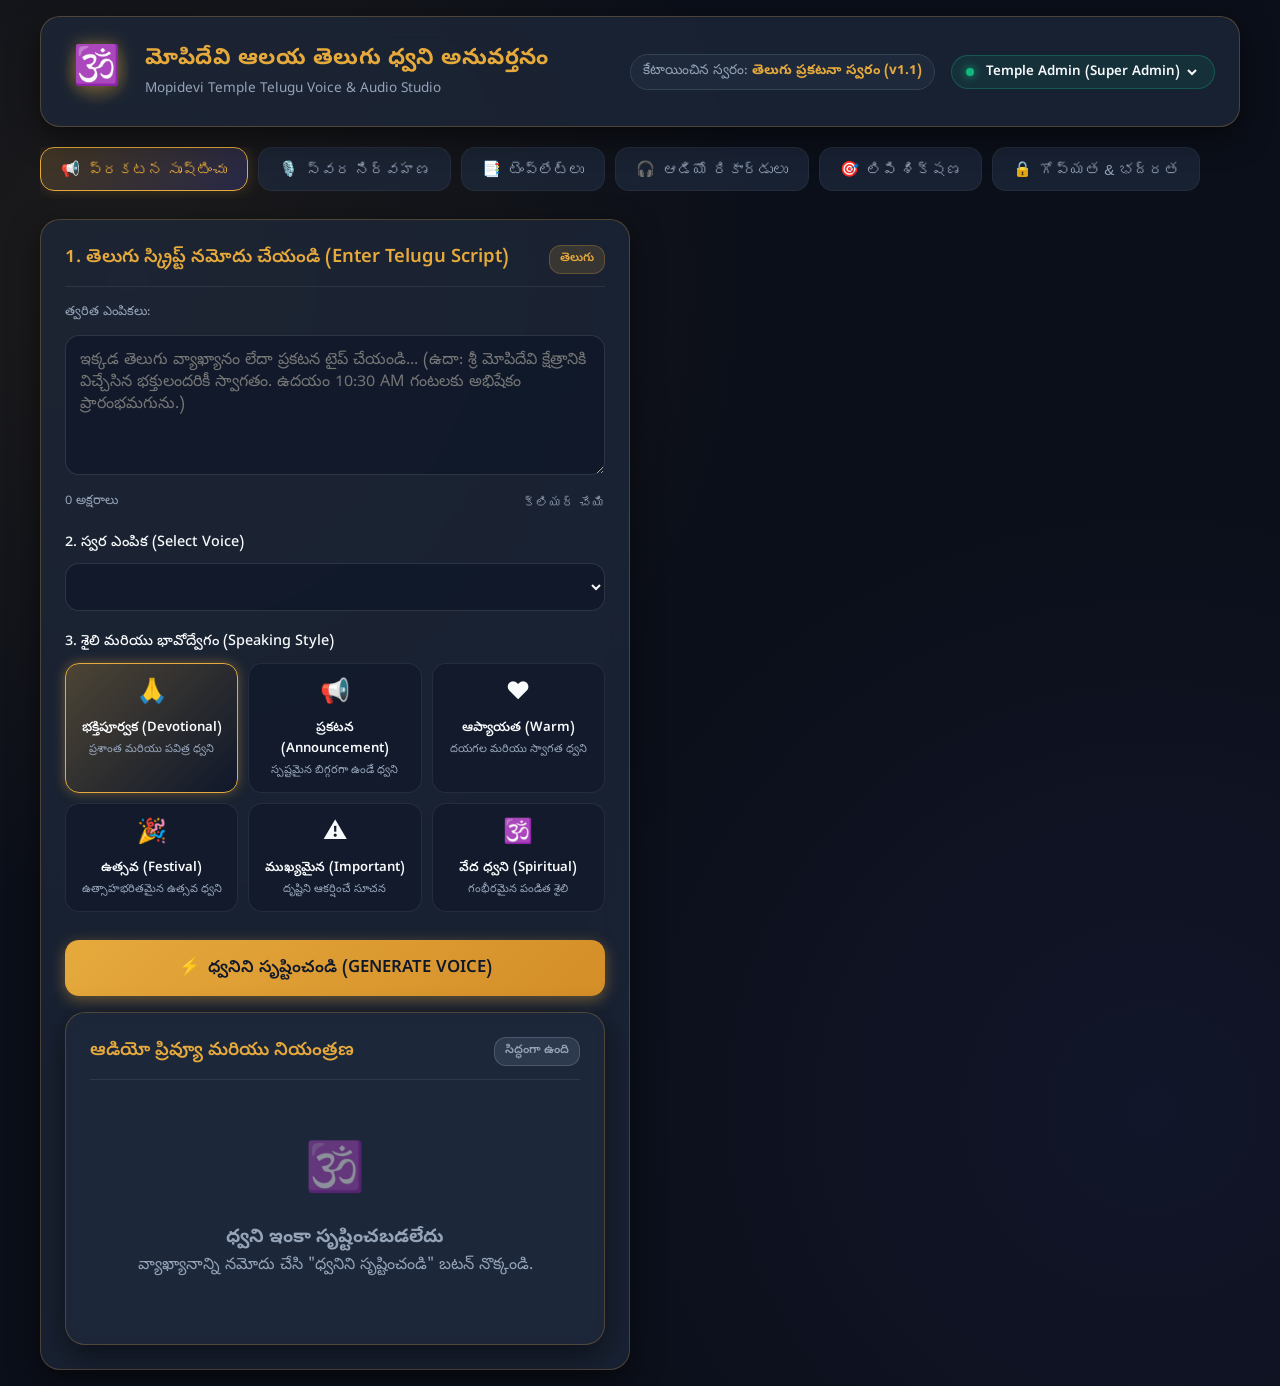
==== frontend/index.html @ fd285441 "Flatten root directory structure for GitHub and Render deployment" ====
<!DOCTYPE html>
<html lang="te">
<head>
    <meta charset="UTF-8">
    <meta name="viewport" content="width=device-width, initial-scale=1.0">
    <title>Mopidevi Temple Telugu Voice Application | మోపిదేవి క్షేత్రం</title>
    <!-- Google Fonts: Inter & Noto Sans Telugu -->
    <link rel="preconnect" href="https://fonts.googleapis.com">
    <link rel="preconnect" href="https://fonts.gstatic.com" crossorigin>
    <link href="https://fonts.googleapis.com/css2?family=Inter:wght@300;400;500;600;700&family=Noto+Sans+Telugu:wght@400;500;600;700&display=swap" rel="stylesheet">
    <link rel="stylesheet" href="styles.css">
</head>
<body>
    <div class="app-container">
        <!-- Top App Bar -->
        <header class="app-header">
            <div class="header-left">
                <div class="temple-logo">🕉️</div>
                <div class="header-titles">
                    <h1>మోపిదేవి ఆలయ తెలుగు ధ్వని అనువర్తనం</h1>
                    <p class="subtitle">Mopidevi Temple Telugu Voice & Audio Studio</p>
                </div>
            </div>
            <div class="header-right" style="display:flex; align-items:center; gap:16px;">
                <div class="assigned-voice-pill" style="background:#1E293B; border:1px solid #334155; padding:6px 12px; border-radius:20px; font-size:0.85rem;">
                    <span style="color:#94A3B8;">కేటాయించిన స్వరం: </span>
                    <strong id="assigned-voice-badge" style="color:#E5A93C;">తెలుగు ప్రకటనా స్వరం (v1.1)</strong>
                </div>
                <div class="user-badge">
                    <span class="status-dot"></span>
                    <select id="user-role-select" style="background:transparent; border:none; color:#F8FAFC; font-weight:600; font-family:inherit; cursor:pointer;">
                        <option value="operator_01" style="background:#1E293B;">Temple Operator 1 (Operator)</option>
                        <option value="operator_02" style="background:#1E293B;">Temple Operator 2 (Operator)</option>
                        <option value="manager_01" style="background:#1E293B;">Voice Manager (Manager)</option>
                        <option value="user_default" selected style="background:#1E293B;">Temple Admin (Super Admin)</option>
                    </select>
                </div>
            </div>
        </header>

        <!-- Navigation Tabs -->
        <nav class="app-tabs">
            <button class="tab-btn active" data-tab="tab-create">
                <span class="tab-icon">📢</span>
                <span class="tab-text">ప్రకటన సృష్టించు</span>
            </button>
            <button class="tab-btn" data-tab="tab-voices">
                <span class="tab-icon">🎙️</span>
                <span class="tab-text">స్వర నిర్వహణ</span>
            </button>
            <button class="tab-btn" data-tab="tab-templates">
                <span class="tab-icon">📑</span>
                <span class="tab-text">టెంప్లేట్‌లు</span>
            </button>
            <button class="tab-btn" data-tab="tab-history">
                <span class="tab-icon">🎧</span>
                <span class="tab-text">ఆడియో రికార్డులు</span>
            </button>
            <button class="tab-btn" data-tab="tab-training">
                <span class="tab-icon">🎯</span>
                <span class="tab-text">లిపి శిక్షణ</span>
            </button>
            <button class="tab-btn" data-tab="tab-privacy">
                <span class="tab-icon">🔒</span>
                <span class="tab-text">గోప్యత & భద్రత</span>
            </button>
        </nav>

        <!-- Main Content Area -->
        <main class="main-content">
            
            <!-- TAB 1: CREATE ANNOUNCEMENT -->
            <section id="tab-create" class="tab-content active">
                <div class="grid-layout">
                    <!-- Left Column: Inputs -->
                    <div class="card main-form-card">
                        <div class="card-header">
                            <h2>1. తెలుగు స్క్రిప్ట్ నమోదు చేయండి (Enter Telugu Script)</h2>
                            <span class="badge">తెలుగు</span>
                        </div>
                        
                        <div class="template-pills" id="quick-template-bar">
                            <span class="pill-label">త్వరిత ఎంపికలు:</span>
                            <!-- Dynamic templates pill buttons inserted via JS -->
                        </div>

                        <div class="textarea-container">
                            <textarea id="telugu-script-input" rows="5" placeholder="ఇక్కడ తెలుగు వ్యాఖ్యానం లేదా ప్రకటన టైప్ చేయండి... (ఉదా: శ్రీ మోపిదేవి క్షేత్రానికి విచ్చేసిన భక్తులందరికీ స్వాగతం. ఉదయం 10:30 AM గంటలకు అభిషేకం ప్రారంభమగును.)"></textarea>
                            <div class="textarea-footer">
                                <span id="char-count">0 అక్షరాలు</span>
                                <button class="btn-text" id="btn-clear-script">క్లియర్ చేయి</button>
                            </div>
                        </div>

                        <!-- Voice Selection -->
                        <div class="form-group margin-top-lg">
                            <label for="voice-select" class="form-label">
                                <span>2. స్వర ఎంపిక (Select Voice)</span>
                            </label>
                            <select id="voice-select" class="form-select">
                                <!-- Populated dynamically -->
                            </select>
                        </div>

                        <!-- Speaking Style Grid -->
                        <div class="form-group margin-top-lg">
                            <label class="form-label">
                                <span>3. శైలి మరియు భావోద్వేగం (Speaking Style)</span>
                            </label>
                            <div class="style-grid" id="style-grid">
                                <div class="style-card active" data-style="Devotional">
                                    <div class="style-icon">🙏</div>
                                    <div class="style-title">భక్తిపూర్వక (Devotional)</div>
                                    <div class="style-sub">ప్రశాంత మరియు పవిత్ర ధ్వని</div>
                                </div>
                                <div class="style-card" data-style="Announcement">
                                    <div class="style-icon">📢</div>
                                    <div class="style-title">ప్రకటన (Announcement)</div>
                                    <div class="style-sub">స్పష్టమైన బిగ్గరగా ఉండే ధ్వని</div>
                                </div>
                                <div class="style-card" data-style="Warm">
                                    <div class="style-icon">❤️</div>
                                    <div class="style-title">ఆప్యాయత (Warm)</div>
                                    <div class="style-sub">దయగల మరియు స్వాగత ధ్వని</div>
                                </div>
                                <div class="style-card" data-style="Festival">
                                    <div class="style-icon">🎉</div>
                                    <div class="style-title">ఉత్సవ (Festival)</div>
                                    <div class="style-sub">ఉత్సాహభరితమైన ఉత్సవ ధ్వని</div>
                                </div>
                                <div class="style-card" data-style="Important">
                                    <div class="style-icon">⚠️</div>
                                    <div class="style-title">ముఖ్యమైన (Important)</div>
                                    <div class="style-sub">దృష్టిని ఆకర్షించే సూచన</div>
                                </div>
                                <div class="style-card" data-style="Spiritual">
                                    <div class="style-icon">🕉️</div>
                                    <div class="style-title">వేద ధ్వని (Spiritual)</div>
                                    <div class="style-sub">గంభీరమైన పండిత శైలి</div>
                                </div>
                            </div>
                        <!-- Submit Action -->
                        <div class="margin-top-xl">
                            <button id="btn-generate" class="btn btn-primary btn-block btn-lg">
                                <span class="btn-icon">⚡</span>
                                <span>ధ్వనిని సృష్టించండి (GENERATE VOICE)</span>
                            </button>
                        </div>
                    </div>

                    <!-- Right Column: Generation Progress & Live Audio Player -->
                    <div class="card preview-card">
                        <div class="card-header">
                            <h2>ఆడియో ప్రివ్యూ మరియు నియంత్రణ</h2>
                            <span id="job-status-badge" class="badge badge-neutral">సిద్ధంగా ఉంది</span>
                        </div>

                        <!-- Pipeline Progress Box (Shown during processing) -->
                        <div id="pipeline-progress-box" class="progress-box hidden">
                            <div class="progress-header">
                                <span class="spinner"></span>
                                <span id="pipeline-step-text">తెలుగు స్క్రిప్ట్ విశ్లేషిస్తోంది...</span>
                            </div>
                            <div class="progress-bar-bg">
                                <div id="pipeline-progress-fill" class="progress-bar-fill" style="width: 5%;"></div>
                            </div>
                            <ul class="pipeline-steps-list">
                                <li id="step-1" class="step-item"><span>✓</span> తెలుగు పాఠ్య శుద్ధీకరణ (Text Normalization)</li>
                                <li id="step-2" class="step-item"><span>✓</span> మోపిదేవి ఉచ్చారణ సరిచూడటం (Pronunciation)</li>
                                <li id="step-3" class="step-item"><span>●</span> ధ్వని విభాగాల ఉత్పత్తి (Speech Director)</li>
                                <li id="step-4" class="step-item"><span>○</span> శబ్ద ప్రభావాల కలయిక (Temple FX)</li>
                                <li id="step-5" class="step-item"><span>○</span> ఆడియో మాస్టరింగ్ (Final Mastering)</li>
                            </ul>
                        </div>

                        <!-- Audio Player (Shown when complete) -->
                        <div id="audio-player-container" class="player-container hidden">
                            <div class="waveform-box">
                                <canvas id="waveform-canvas" width="400" height="90"></canvas>
                            </div>

                            <audio id="main-audio-player" class="hidden-audio"></audio>

                            <div class="player-controls">
                                <button id="btn-play-pause" class="btn-round btn-play">
                                    <span id="play-icon">▶</span>
                                </button>
                                <div class="time-display">
                                    <span id="current-time">0:00</span> / <span id="total-duration">0:00</span>
                                </div>
                            </div>

                            <div class="player-meta margin-top-md">
                                <div class="meta-item"><span class="meta-label">స్వరము:</span> <span id="meta-voice-name">-</span></div>
                                <div class="meta-item"><span class="meta-label">శైలి:</span> <span id="meta-style-name">-</span></div>
                            </div>

                            <div class="action-buttons-grid margin-top-lg">
                                <button id="btn-open-regen" class="btn btn-secondary">
                                    <span>🔄 తిరిగిన సృష్టించు (Regenerate)</span>
                                </button>
                                <button id="btn-download-mp3" class="btn btn-success">
                                    <span>⬇️ డోన్లోడ్ MP3</span>
                                </button>
                                <button id="btn-share" class="btn btn-outline">
                                    <span>🔗 షేర్ చేయి (Share)</span>
                                </button>
                            </div>
                        </div>

                        <!-- Default Empty State -->
                        <div id="empty-player-state" class="empty-state">
                            <div class="empty-icon">🕉️</div>
                            <h3>ధ్వని ఇంకా సృష్టించబడలేదు</h3>
                            <p>వ్యాఖ్యానాన్ని నమోదు చేసి "ధ్వనిని సృష్టించండి" బటన్ నొక్కండి.</p>
                        </div>
                    </div>
                </div>
            </section>

            <!-- TAB 2: VOICE MANAGEMENT -->
            <section id="tab-voices" class="tab-content">
                <div class="grid-layout">
                    <!-- Record Voice Card -->
                    <div class="card">
                        <div class="card-header">
                            <h2>కొత్త స్వరాన్ని రికార్డ్ చేయండి (Create Custom Voice Profile)</h2>
                        </div>
                        <p class="instructions-text">
                            ఫోన్ లేదా మైక్రోఫోన్ ద్వారా మీ స్వరాన్ని రికార్డ్ చేయండి. ప్రశాంతమైన వాతావరణంలో సహజంగా మాట్లాడండి.
                        </p>

                        <div class="form-group margin-top-md">
                            <label class="form-label">స్వర పేరు (Voice Name)</label>
                            <input type="text" id="custom-voice-name" class="form-input" placeholder="ఉదా: ప్రధాన పూజారి గారి స్వరం">
                        </div>

                        <div class="recorder-box margin-top-lg">
                            <div id="mic-visualizer-bar" class="mic-bar"></div>
                            <div class="recorder-status">
                                <span id="recording-status-text">రికార్డింగ్ చేయడానికి సిద్ధంగా ఉంది</span>
                            </div>
                            
                            <div class="recorder-actions margin-top-md">
                                <button id="btn-start-record" class="btn btn-danger">
                                    <span>🔴 రికార్డ్ ప్రారంభించు (Record)</span>
                                </button>
                                <button id="btn-stop-record" class="btn btn-secondary hidden">
                                    <span>⏹️ ఆపివేయి (Stop)</span>
                                </button>
                            </div>

                            <audio id="recorded-preview" controls class="margin-top-md hidden w-full"></audio>

                            <div id="quality-indicator" class="quality-badge margin-top-md hidden">
                                <span>రికార్డింగ్ నాణ్యత: </span>
                                <strong id="quality-score-text">🟢 Good</strong>
                            </div>
                        </div>

                        <div class="margin-top-xl">
                            <button id="btn-upload-voice" class="btn btn-primary btn-block" disabled>
                                <span>📤 స్వర ప్రొఫైల్ సృష్టించు (Save Voice Profile)</span>
                            </button>
                        </div>
                    </div>

                    <!-- Mobile Voice Training Session Card -->
                    <div class="card">
                        <div class="card-header">
                            <h2>🎙️ స్వర శిక్షణ సెషన్ (Mobile Voice Training Session)</h2>
                            <span class="badge badge-primary" id="training-session-badge">సెషన్ 1 / 5</span>
                        </div>
                        <p class="instructions-text">
                            మీ స్వర మోడల్ పరిపూర్ణంగా పనిచేయుటకు క్రింది వాక్యాన్ని స్పష్టంగా చదివి రికార్డ్ చేయండి:
                        </p>

                        <div class="sentence-training-box margin-top-md" style="background:#1E293B; padding:16px; border-radius:8px; border:1px solid #334155;">
                            <strong style="color:#94A3B8; font-size:0.85rem;">లక్ష్య వాక్యం (Read Sentence):</strong>
                            <p id="target-sentence-text" style="color:#F8FAFC; font-size:1.15rem; font-weight:600; margin-top:8px;">
                                "శ్రీ మోపిదేవి సుబ్రహ్మణ్యేశ్వర స్వామి వారి పవిత్ర దివ్య క్షేత్రానికి విచ్చేసిన భక్తులందరికీ హృదయపూర్వక స్వాగతం."
                            </p>
                        </div>

                        <div class="recorder-box margin-top-md">
                            <div class="recorder-actions">
                                <button id="btn-train-rec" class="btn btn-danger">
                                    <span>🔴 రికార్డ్ ప్రారంభించు (Record)</span>
                                </button>
                                <button id="btn-train-stop" class="btn btn-secondary hidden">
                                    <span>⏹️ ఆపివేయి (Stop)</span>
                                </button>
                            </div>
                            <audio id="train-preview-audio" controls class="margin-top-md hidden w-full"></audio>
                            
                            <div id="train-quality-badges" class="margin-top-md hidden" style="display:flex; gap:10px; flex-wrap:wrap;">
                                <span class="badge badge-success">✓ వ్యవధి: 3.2 సెకన్లు</span>
                                <span class="badge badge-success">✓ శబ్దం: స్వచ్ఛం (SNR 28dB)</span>
                                <span class="badge badge-success">✓ వాల్యూమ్: సరైనది</span>
                            </div>

                            <div class="margin-top-md" style="display:flex; gap:12px;">
                                <button id="btn-train-retake" class="btn btn-outline hidden" style="flex:1;">🔄 పునఃగ్రహణ (Retake)</button>
                                <button id="btn-train-accept" class="btn btn-success hidden" style="flex:1;">✓ అంగీకరించు & తదుపరి (Accept & Next)</button>
                            </div>
                        </div>
                    </div>

                    <!-- Available Voices List -->
                    <div class="card">
                        <div class="card-header">
                            <h2>అందుబాటులో ఉన్న స్వరాలు (Available Voice Profiles)</h2>
                        </div>
                        <div id="voices-list-container" class="voices-grid margin-top-md">
                            <!-- Populated dynamically -->
                        </div>
                    </div>
                </div>
            </section>

            <!-- TAB 3: TEMPLATES -->
            <section id="tab-templates" class="tab-content">
                <div class="card">
                    <div class="card-header">
                        <h2>ఆలయ పూర్వసిద్ధ టెంప్లేట్‌లు (Predefined Temple Templates)</h2>
                    </div>
                    <div class="templates-grid margin-top-lg" id="templates-grid-container">
                        <!-- Populated dynamically -->
                    </div>
                </div>
            </section>

            <!-- TAB 4: HISTORY -->
            <section id="tab-history" class="tab-content">
                <div class="card">
                    <div class="card-header">
                        <h2>ఇటీవలి ఆడియో ప్రకటనలు (Recent Announcements History)</h2>
                    </div>
                    <div class="history-list margin-top-md" id="history-list-container">
                        <!-- Populated dynamically -->
                    </div>
                </div>
            </section>

            <!-- TAB: ADAPTIVE VOICE TRAINING -->
            <section id="tab-training" class="tab-content">
                <div class="card">
                    <div class="card-header">
                        <h2>🎯 లిపి శిక్షణ మరియు స్వర మోడల్ మెరుగుదల (Adaptive Voice Training)</h2>
                    </div>
                    <p class="instructions-text">
                        వ్యక్తపరిచిన ప్రకటనలలో కష్టమైన తెలుగు పదాలు గుర్తించబడినప్పుడు, ఆ పదాలకు సంబంధించిన స్వర నమూనాలను ఇక్కడ రికార్డ్ చేయండి. మీ రికార్డింగ్ నమూనాలు మీ స్వర మోడల్‌ను మరింత మానవ సహజంగా శిక్షణ ఇస్తాయి.
                    </p>
                    <div class="training-requests-list margin-top-md" id="training-requests-container">
                        <!-- Populated dynamically -->
                    </div>
                </div>
            </section>

            <!-- TAB 5: PRIVACY & SETTINGS -->
            <section id="tab-privacy" class="tab-content">
                <div class="card">
                    <div class="card-header">
                        <h2>స్వర డేటా గోప్యత మరియు భద్రత (Voice Data Privacy)</h2>
                    </div>
                    <div class="privacy-content">
                        <div class="privacy-box">
                            <h3>🔒 ఎన్‌క్రిప్టెడ్ ప్రాసెసింగ్ (Encrypted Pipeline)</h3>
                            <p>మీ ధ్వని రికార్డింగ్‌లు ఎన్‌క్రిప్ట్ చేయబడి కేవలం తాత్కాలిక మోడల్ ప్రాసెసింగ్ కోసం ఉపయోగించబడతాయి.</p>
                        </div>
                        <div class="privacy-box margin-top-md">
                            <h3>🗑️ రికార్డింగ్ తొలగింపు (Automatic Raw Recording Deletion)</h3>
                            <p>స్వర మోడల్ సిద్ధమైన వెంటనే మీ అసలు ఆడియో రికార్డింగ్ ఫైల్స్ సిస్టమ్ నుండి స్వయంచాలకంగా తొలగించబడతాయి.</p>
                        </div>
                        <div class="privacy-box margin-top-md">
                            <h3>⚠️ స్వర ప్రొఫైల్ శాశ్వత తొలగింపు (Delete Voice Profile)</h3>
                            <p>మీరు ఎప్పుడైనా "స్వర నిర్వహణ" ట్యాబ్ నుండి మీ స్వంత స్వర ప్రొఫైల్‌ను పూర్తిగా తొలగించవచ్చు.</p>
                        </div>
                    </div>
                </div>
            </section>

        </main>
    </div>

    <!-- REGENERATE MODAL -->
    <div id="modal-regen" class="modal-backdrop hidden">
        <div class="modal-content">
            <div class="modal-header">
                <h3>తిరిగి సృష్టించు (Regenerate Audio)</h3>
                <button class="modal-close" id="btn-close-modal">&times;</button>
            </div>
            <div class="modal-body">
                <p>ప్రస్తుత ధ్వని నచ్చలేదా? క్రింది ఎంపికలతో తిరిగి సృష్టించండి:</p>
                <div class="form-group margin-top-md">
                    <label class="form-label">శైలి మార్చండి:</label>
                    <select id="modal-style-select" class="form-select">
                        <option value="Devotional">🙏 భక్తిపూర్వక (More Devotional)</option>
                        <option value="Announcement">📢 ప్రకటనా శైలి (Clearer Announcement)</option>
                        <option value="Warm">❤️ ఆప్యాయత (Slower & Warmer)</option>
                        <option value="Important">⚠️ ముఖ్యమైన (Urgent & Loud)</option>
                    </select>
                </div>
            </div>
            <div class="modal-footer">
                <button id="btn-cancel-regen" class="btn btn-secondary">రద్దు చేయి</button>
                <button id="btn-submit-regen" class="btn btn-primary">సృష్టించు (Regenerate Now)</button>
            </div>
        </div>
    </div>

    <script src="app.js"></script>
</body>
</html>
---- frontend/styles.css ----
:root {
    --bg-dark: #0B0F19;
    --bg-card: rgba(30, 41, 59, 0.75);
    --bg-card-hover: rgba(47, 63, 90, 0.85);
    --border-gold: rgba(229, 169, 60, 0.25);
    --gold-primary: #E5A93C;
    --gold-hover: #F5B84C;
    --gold-glow: rgba(229, 169, 60, 0.4);
    --indigo-accent: #6366F1;
    --emerald-success: #10B981;
    --red-danger: #EF4444;
    --text-main: #F8FAFC;
    --text-muted: #94A3B8;
    --font-family: 'Noto Sans Telugu', 'Inter', -apple-system, sans-serif;
    --radius-sm: 8px;
    --radius-md: 14px;
    --radius-lg: 20px;
    --shadow-main: 0 10px 30px rgba(0, 0, 0, 0.5);
}

* {
    box-sizing: border-box;
    margin: 0;
    padding: 0;
}

body {
    background-color: var(--bg-dark);
    background-image: 
        radial-gradient(circle at 10% 20%, rgba(229, 169, 60, 0.08) 0%, transparent 40%),
        radial-gradient(circle at 90% 80%, rgba(99, 102, 241, 0.08) 0%, transparent 40%);
    color: var(--text-main);
    font-family: var(--font-family);
    min-height: 100vh;
    padding: 16px;
    line-height: 1.6;
}

/* App Container */
.app-container {
    max-width: 1200px;
    margin: 0 auto;
}

/* Header */
.app-header {
    display: flex;
    justify-content: space-between;
    align-items: center;
    padding: 16px 24px;
    background: var(--bg-card);
    backdrop-filter: blur(12px);
    border: 1px solid var(--border-gold);
    border-radius: var(--radius-lg);
    margin-bottom: 20px;
    box-shadow: var(--shadow-main);
}

.header-left {
    display: flex;
    align-items: center;
    gap: 16px;
}

.temple-logo {
    font-size: 2.4rem;
    background: radial-gradient(circle, rgba(229,169,60,0.3) 0%, transparent 70%);
    padding: 8px;
    border-radius: 50%;
    filter: drop-shadow(0 0 8px var(--gold-glow));
}

.header-titles h1 {
    font-size: 1.4rem;
    font-weight: 700;
    color: var(--gold-primary);
    letter-spacing: 0.5px;
}

.header-titles .subtitle {
    font-size: 0.85rem;
    color: var(--text-muted);
}

.user-badge {
    display: flex;
    align-items: center;
    gap: 8px;
    background: rgba(16, 185, 129, 0.1);
    border: 1px solid rgba(16, 185, 129, 0.3);
    padding: 6px 14px;
    border-radius: 20px;
    font-size: 0.85rem;
}

.status-dot {
    width: 8px;
    height: 8px;
    background-color: var(--emerald-success);
    border-radius: 50%;
    box-shadow: 0 0 8px var(--emerald-success);
}

/* Tab Navigation */
.app-tabs {
    display: flex;
    gap: 10px;
    overflow-x: auto;
    padding-bottom: 8px;
    margin-bottom: 20px;
}

.tab-btn {
    display: flex;
    align-items: center;
    gap: 8px;
    background: var(--bg-card);
    border: 1px solid rgba(255, 255, 255, 0.05);
    color: var(--text-muted);
    padding: 12px 20px;
    border-radius: var(--radius-md);
    font-size: 0.95rem;
    font-weight: 500;
    cursor: pointer;
    white-space: nowrap;
    transition: all 0.25s ease;
}

.tab-btn:hover {
    background: var(--bg-card-hover);
    color: var(--text-main);
    border-color: var(--border-gold);
}

.tab-btn.active {
    background: linear-gradient(135deg, rgba(229, 169, 60, 0.2) 0%, rgba(99, 102, 241, 0.2) 100%);
    border-color: var(--gold-primary);
    color: var(--gold-primary);
    box-shadow: 0 0 15px rgba(229, 169, 60, 0.2);
}

/* Content Area */
.tab-content {
    display: none;
}

.tab-content.active {
    display: block;
    animation: fadeIn 0.3s ease-in-out;
}

@keyframes fadeIn {
    from { opacity: 0; transform: translateY(6px); }
    to { opacity: 1; transform: translateY(0); }
}

/* Layout Grid */
.grid-layout {
    display: grid;
    grid-template-columns: 1fr 1fr;
    gap: 20px;
}

@media (max-width: 900px) {
    .grid-layout {
        grid-template-columns: 1fr;
    }
}

/* Card Styles */
.card {
    background: var(--bg-card);
    backdrop-filter: blur(12px);
    border: 1px solid var(--border-gold);
    border-radius: var(--radius-lg);
    padding: 24px;
    box-shadow: var(--shadow-main);
}

.card-header {
    display: flex;
    justify-content: space-between;
    align-items: center;
    margin-bottom: 16px;
    padding-bottom: 12px;
    border-bottom: 1px solid rgba(255, 255, 255, 0.08);
}

.card-header h2 {
    font-size: 1.15rem;
    font-weight: 600;
    color: var(--gold-primary);
}

.badge {
    background: rgba(229, 169, 60, 0.15);
    color: var(--gold-primary);
    border: 1px solid var(--border-gold);
    padding: 4px 10px;
    border-radius: 12px;
    font-size: 0.75rem;
    font-weight: 600;
}

.badge-neutral {
    background: rgba(148, 163, 184, 0.15);
    color: var(--text-muted);
    border-color: rgba(148, 163, 184, 0.3);
}

.badge-success {
    background: rgba(16, 185, 129, 0.15);
    color: var(--emerald-success);
    border-color: rgba(16, 185, 129, 0.3);
}

/* Textarea & Inputs */
.template-pills {
    display: flex;
    flex-wrap: wrap;
    gap: 6px;
    align-items: center;
    margin-bottom: 12px;
}

.pill-label {
    font-size: 0.8rem;
    color: var(--text-muted);
}

.pill-btn {
    background: rgba(255, 255, 255, 0.05);
    border: 1px solid rgba(255, 255, 255, 0.1);
    color: var(--text-main);
    padding: 4px 10px;
    border-radius: 14px;
    font-size: 0.78rem;
    cursor: pointer;
    transition: all 0.2s ease;
}

.pill-btn:hover {
    border-color: var(--gold-primary);
    color: var(--gold-primary);
}

.textarea-container {
    position: relative;
}

textarea.form-control, textarea {
    width: 100%;
    background: rgba(15, 23, 42, 0.8);
    border: 1px solid rgba(255, 255, 255, 0.12);
    border-radius: var(--radius-md);
    color: var(--text-main);
    padding: 14px;
    font-family: var(--font-family);
    font-size: 1rem;
    resize: vertical;
    outline: none;
    transition: border-color 0.25s ease;
}

textarea:focus, select:focus, input:focus {
    border-color: var(--gold-primary);
    box-shadow: 0 0 10px rgba(229, 169, 60, 0.2);
}

.textarea-footer {
    display: flex;
    justify-content: space-between;
    align-items: center;
    font-size: 0.8rem;
    color: var(--text-muted);
    margin-top: 6px;
}

.btn-text {
    background: none;
    border: none;
    color: var(--text-muted);
    cursor: pointer;
    font-size: 0.8rem;
}

.btn-text:hover {
    color: var(--red-danger);
}

/* Select & Forms */
.form-group {
    margin-bottom: 16px;
}

.margin-top-md { margin-top: 14px; }
.margin-top-lg { margin-top: 20px; }
.margin-top-xl { margin-top: 28px; }

.form-label {
    display: block;
    font-size: 0.9rem;
    font-weight: 500;
    color: var(--text-main);
    margin-bottom: 8px;
}

.form-select, .form-input {
    width: 100%;
    background: rgba(15, 23, 42, 0.8);
    border: 1px solid rgba(255, 255, 255, 0.12);
    border-radius: var(--radius-md);
    color: var(--text-main);
    padding: 12px 14px;
    font-family: var(--font-family);
    font-size: 0.95rem;
    outline: none;
}

/* Style Selection Grid */
.style-grid {
    display: grid;
    grid-template-columns: repeat(3, 1fr);
    gap: 10px;
}

@media (max-width: 600px) {
    .style-grid {
        grid-template-columns: repeat(2, 1fr);
    }
}

.style-card {
    background: rgba(15, 23, 42, 0.6);
    border: 1px solid rgba(255, 255, 255, 0.08);
    border-radius: var(--radius-md);
    padding: 12px;
    text-align: center;
    cursor: pointer;
    transition: all 0.25s ease;
}

.style-card:hover {
    border-color: var(--border-gold);
    transform: translateY(-2px);
}

.style-card.active {
    background: linear-gradient(135deg, rgba(229, 169, 60, 0.25) 0%, rgba(15, 23, 42, 0.9) 100%);
    border-color: var(--gold-primary);
    box-shadow: 0 0 12px var(--gold-glow);
}

.style-icon {
    font-size: 1.5rem;
    margin-bottom: 4px;
}

.style-title {
    font-size: 0.82rem;
    font-weight: 600;
    color: var(--text-main);
}

.style-sub {
    font-size: 0.7rem;
    color: var(--text-muted);
    margin-top: 2px;
}

/* Buttons */
.btn {
    display: inline-flex;
    align-items: center;
    justify-content: center;
    gap: 8px;
    padding: 12px 24px;
    border-radius: var(--radius-md);
    font-family: var(--font-family);
    font-size: 0.95rem;
    font-weight: 600;
    border: none;
    cursor: pointer;
    transition: all 0.25s ease;
}

.btn-primary {
    background: linear-gradient(135deg, #E5A93C 0%, #D48E28 100%);
    color: #0F172A;
    box-shadow: 0 4px 15px var(--gold-glow);
}

.btn-primary:hover {
    background: linear-gradient(135deg, #F5B84C 0%, #E5A93C 100%);
    transform: translateY(-2px);
    box-shadow: 0 6px 20px rgba(229, 169, 60, 0.5);
}

.btn-secondary {
    background: rgba(255, 255, 255, 0.1);
    color: var(--text-main);
    border: 1px solid rgba(255, 255, 255, 0.15);
}

.btn-secondary:hover {
    background: rgba(255, 255, 255, 0.18);
}

.btn-success {
    background: linear-gradient(135deg, #10B981 0%, #059669 100%);
    color: #FFF;
}

.btn-danger {
    background: linear-gradient(135deg, #EF4444 0%, #DC2626 100%);
    color: #FFF;
}

.btn-outline {
    background: transparent;
    border: 1px solid var(--border-gold);
    color: var(--gold-primary);
}

.btn-block { width: 100%; }
.btn-lg { padding: 16px 28px; font-size: 1.05rem; }

/* Progress & Timeline Tracker */
.progress-box {
    background: rgba(15, 23, 42, 0.9);
    border: 1px solid var(--border-gold);
    border-radius: var(--radius-md);
    padding: 20px;
}

.progress-header {
    display: flex;
    align-items: center;
    gap: 12px;
    font-size: 0.95rem;
    font-weight: 600;
    color: var(--gold-primary);
    margin-bottom: 14px;
}

.spinner {
    width: 20px;
    height: 20px;
    border: 3px solid rgba(229, 169, 60, 0.2);
    border-top-color: var(--gold-primary);
    border-radius: 50%;
    animation: spin 0.8s linear infinite;
}

@keyframes spin {
    to { transform: rotate(360deg); }
}

.progress-bar-bg {
    width: 100%;
    height: 8px;
    background: rgba(255, 255, 255, 0.1);
    border-radius: 4px;
    overflow: hidden;
    margin-bottom: 16px;
}

.progress-bar-fill {
    height: 100%;
    background: linear-gradient(90deg, #E5A93C 0%, #10B981 100%);
    transition: width 0.4s ease;
}

.pipeline-steps-list {
    list-style: none;
    font-size: 0.82rem;
}

.pipeline-steps-list li {
    padding: 6px 0;
    color: var(--text-muted);
    display: flex;
    align-items: center;
    gap: 8px;
}

.pipeline-steps-list li.completed {
    color: var(--emerald-success);
}

.pipeline-steps-list li.active {
    color: var(--gold-primary);
    font-weight: 600;
}

/* Audio Player Canvas */
.waveform-box {
    background: rgba(15, 23, 42, 0.9);
    border: 1px solid rgba(229, 169, 60, 0.2);
    border-radius: var(--radius-md);
    padding: 10px;
    text-align: center;
}

canvas {
    width: 100%;
    height: 90px;
}

.player-controls {
    display: flex;
    align-items: center;
    gap: 16px;
    margin-top: 16px;
}

.btn-round {
    width: 48px;
    height: 48px;
    border-radius: 50%;
    background: var(--gold-primary);
    color: #0F172A;
    border: none;
    display: flex;
    align-items: center;
    justify-content: center;
    font-size: 1.2rem;
    cursor: pointer;
    box-shadow: 0 0 15px var(--gold-glow);
    transition: transform 0.2s ease;
}

.btn-round:hover {
    transform: scale(1.08);
}

.time-display {
    font-size: 0.9rem;
    color: var(--text-muted);
    font-family: monospace;
}

.action-buttons-grid {
    display: flex;
    flex-wrap: wrap;
    gap: 10px;
}

.action-buttons-grid button {
    flex: 1;
    min-width: 130px;
}

/* Recorder UI */
.recorder-box {
    background: rgba(15, 23, 42, 0.8);
    border: 1px border-gold;
    border-radius: var(--radius-md);
    padding: 20px;
    text-align: center;
}

.mic-bar {
    height: 6px;
    width: 0%;
    background: var(--emerald-success);
    border-radius: 3px;
    margin: 0 auto 12px auto;
    transition: width 0.1s ease;
}

.quality-badge {
    background: rgba(255, 255, 255, 0.05);
    padding: 8px 14px;
    border-radius: 20px;
    display: inline-block;
    font-size: 0.85rem;
}

/* Templates & History Grids */
.templates-grid {
    display: grid;
    grid-template-columns: repeat(auto-fill, minmax(280px, 1fr));
    gap: 16px;
}

.template-card {
    background: rgba(15, 23, 42, 0.6);
    border: 1px solid rgba(255, 255, 255, 0.08);
    border-radius: var(--radius-md);
    padding: 16px;
    display: flex;
    flex-direction: column;
    justify-content: space-between;
}

.template-card h4 {
    color: var(--gold-primary);
    font-size: 0.95rem;
    margin-bottom: 8px;
}

.template-card p {
    font-size: 0.85rem;
    color: var(--text-main);
    margin-bottom: 14px;
}

.history-item {
    background: rgba(15, 23, 42, 0.6);
    border: 1px solid rgba(255, 255, 255, 0.08);
    border-radius: var(--radius-md);
    padding: 14px 18px;
    margin-bottom: 10px;
    display: flex;
    justify-content: space-between;
    align-items: center;
}

/* Utilities */
.hidden { display: none !important; }
.empty-state {
    text-align: center;
    padding: 40px 20px;
    color: var(--text-muted);
}

.empty-icon {
    font-size: 3rem;
    margin-bottom: 12px;
    opacity: 0.5;
}

/* Modal */
.modal-backdrop {
    position: fixed;
    top: 0; left: 0; right: 0; bottom: 0;
    background: rgba(0, 0, 0, 0.75);
    backdrop-filter: blur(8px);
    display: flex;
    align-items: center;
    justify-content: center;
    z-index: 1000;
}

.modal-content {
    background: #0F172A;
    border: 1px solid var(--gold-primary);
    border-radius: var(--radius-lg);
    width: 90%;
    max-width: 480px;
    padding: 24px;
    box-shadow: var(--shadow-main);
}

.modal-header {
    display: flex;
    justify-content: space-between;
    align-items: center;
    margin-bottom: 16px;
}

.modal-header h3 {
    color: var(--gold-primary);
}

.modal-close {
    background: none;
    border: none;
    color: var(--text-muted);
    font-size: 1.5rem;
    cursor: pointer;
}

.modal-footer {
    display: flex;
    justify-content: flex-end;
    gap: 10px;
    margin-top: 20px;
}
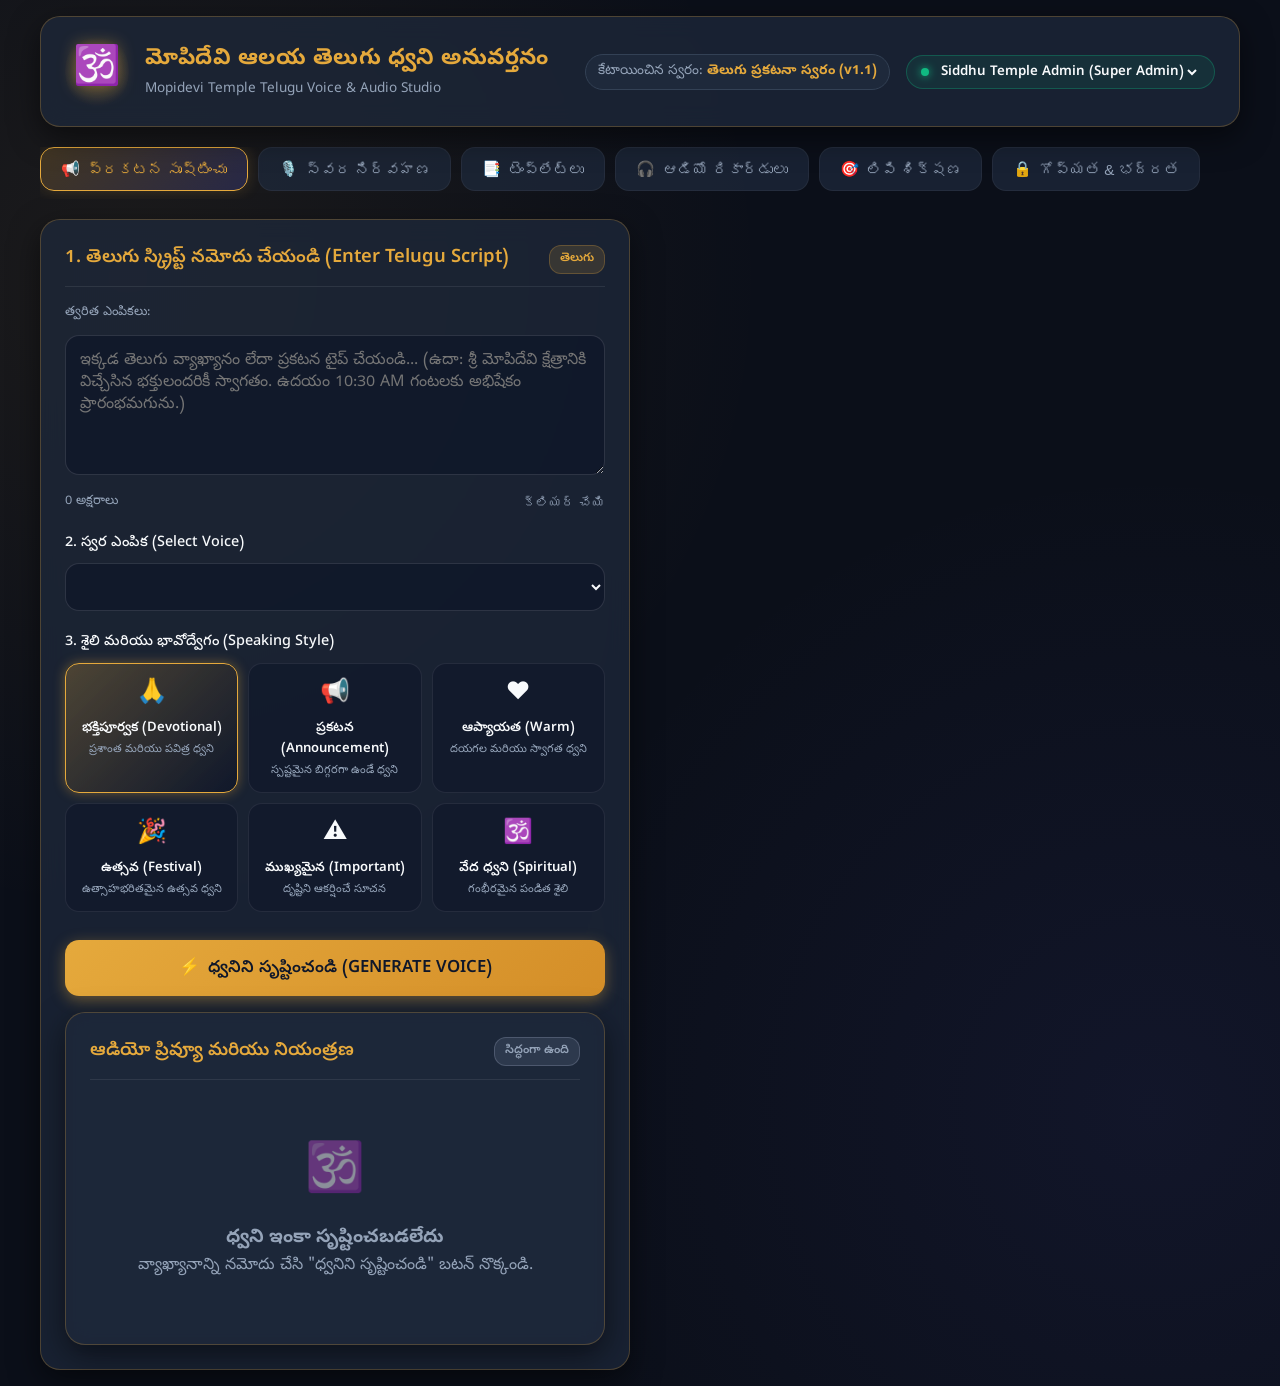
==== commit 7ecf0ea1: "Keep only primary admin account sid, remove dummy seeded users" ====
--- a/frontend/index.html
+++ b/frontend/index.html
@@ -29,10 +29,7 @@
                 <div class="user-badge">
                     <span class="status-dot"></span>
                     <select id="user-role-select" style="background:transparent; border:none; color:#F8FAFC; font-weight:600; font-family:inherit; cursor:pointer;">
-                        <option value="operator_01" style="background:#1E293B;">Temple Operator 1 (Operator)</option>
-                        <option value="operator_02" style="background:#1E293B;">Temple Operator 2 (Operator)</option>
-                        <option value="manager_01" style="background:#1E293B;">Voice Manager (Manager)</option>
-                        <option value="user_default" selected style="background:#1E293B;">Temple Admin (Super Admin)</option>
+                        <option value="sid" selected style="background:#1E293B;">Siddhu Temple Admin (Super Admin)</option>
                     </select>
                 </div>
             </div>
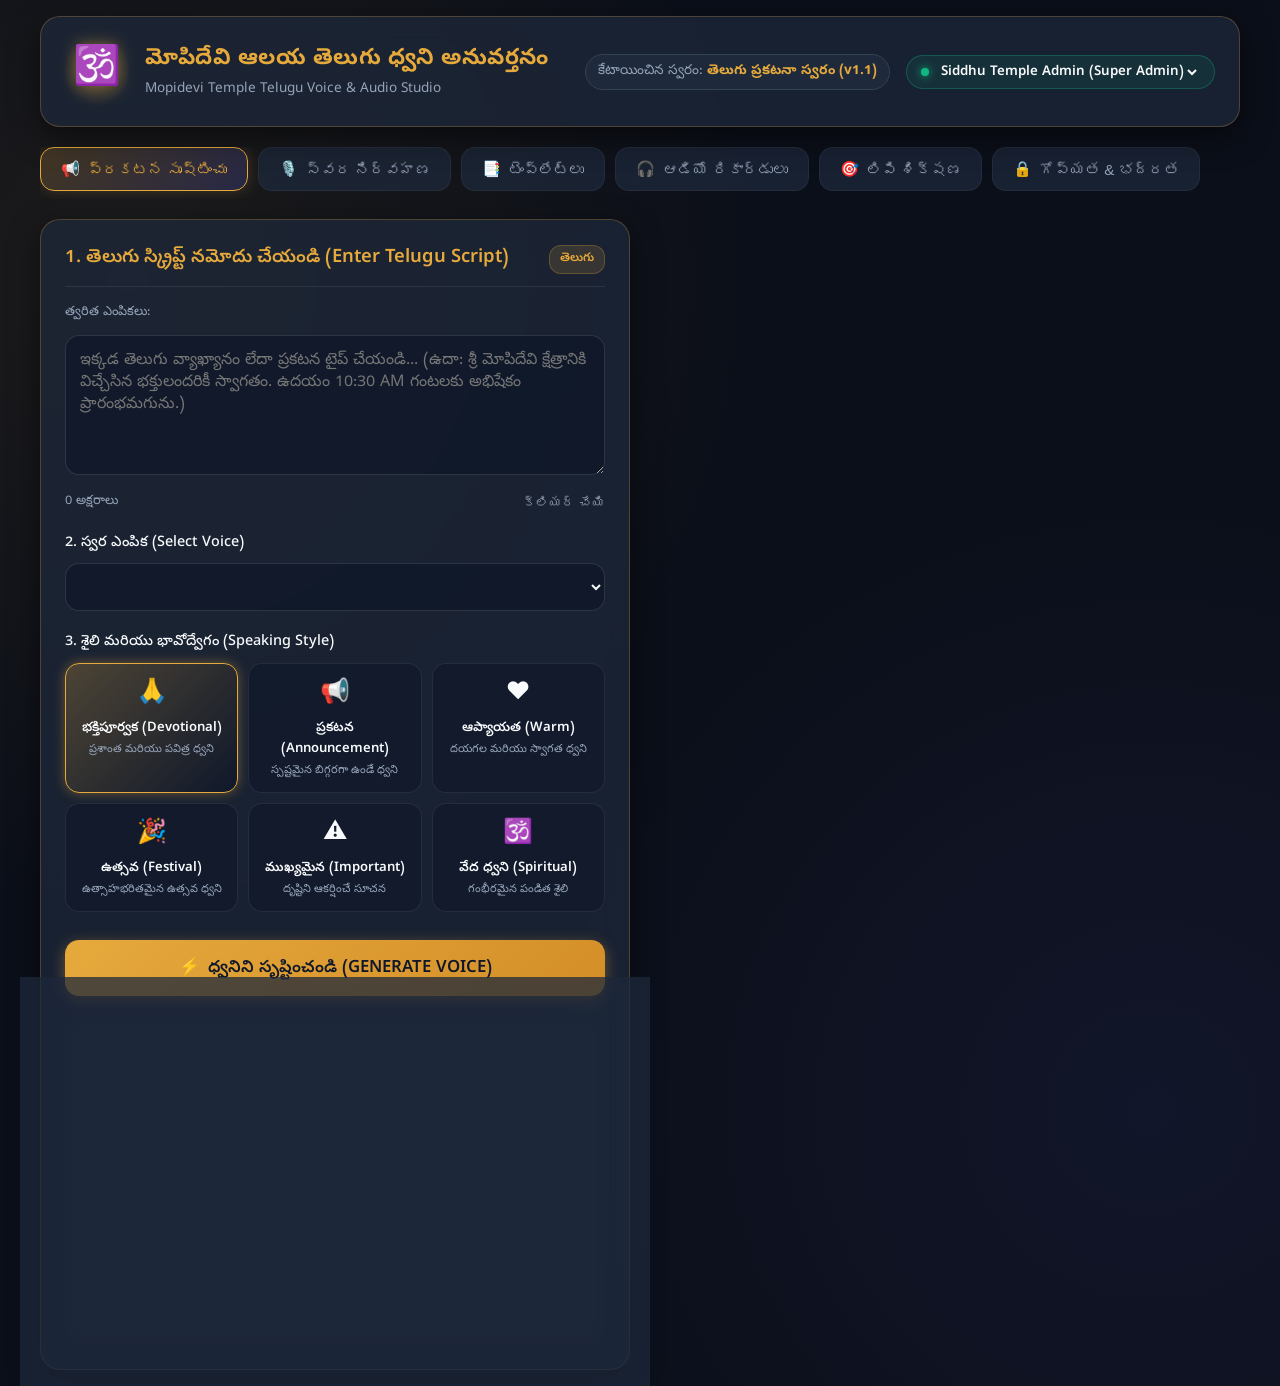
==== commit 32b3762a: "Add biometric authentication, conditional device login, reset password, and admin dashboard password" ====
--- a/frontend/index.html
+++ b/frontend/index.html
@@ -375,6 +375,37 @@
                         </div>
                     </div>
                 </div>
+
+                <!-- ADMIN & USER PASSWORD CHANGE CARD -->
+                <div class="card margin-top-lg">
+                    <div class="card-header">
+                        <h2>🔑 అడ్మిన్ & ఖాతా పాస్‌వర్డ్ మార్చుకోండి (Change Password)</h2>
+                    </div>
+                    <div style="padding: 16px;">
+                        <form id="form-change-password" onsubmit="return false;" style="max-width: 480px;">
+                            <div class="form-group">
+                                <label class="form-label">యూజర్ ఖాతా ఎంచుకోండి (Select Account):</label>
+                                <select id="change-pass-user-select" class="form-select"></select>
+                            </div>
+                            <div class="form-group margin-top-md">
+                                <label class="form-label">ప్రస్తుత పాత పాస్‌వర్డ్ (Current Password):</label>
+                                <input type="password" id="change-pass-current" class="form-input" placeholder="Enter current password" required />
+                            </div>
+                            <div class="form-group margin-top-md">
+                                <label class="form-label">కొత్త పాస్‌వర్డ్ (New Password):</label>
+                                <input type="password" id="change-pass-new" class="form-input" placeholder="Enter new password" required />
+                            </div>
+                            <div class="form-group margin-top-md">
+                                <label class="form-label">కొత్త పాస్‌వర్డ్ నిర్ధారణ (Confirm New Password):</label>
+                                <input type="password" id="change-pass-confirm" class="form-input" placeholder="Re-enter new password" required />
+                            </div>
+                            <button type="button" id="btn-submit-change-password" class="btn btn-primary margin-top-lg" style="width: 100%;">
+                                💾 పాస్‌వర్డ్ డేటాబేస్ లో సేవ్ చేయండి (Save Password)
+                            </button>
+                            <div id="change-pass-status" style="margin-top: 12px; font-size: 0.9rem; font-weight: 600;"></div>
+                        </form>
+                    </div>
+                </div>
             </section>
 
         </main>
